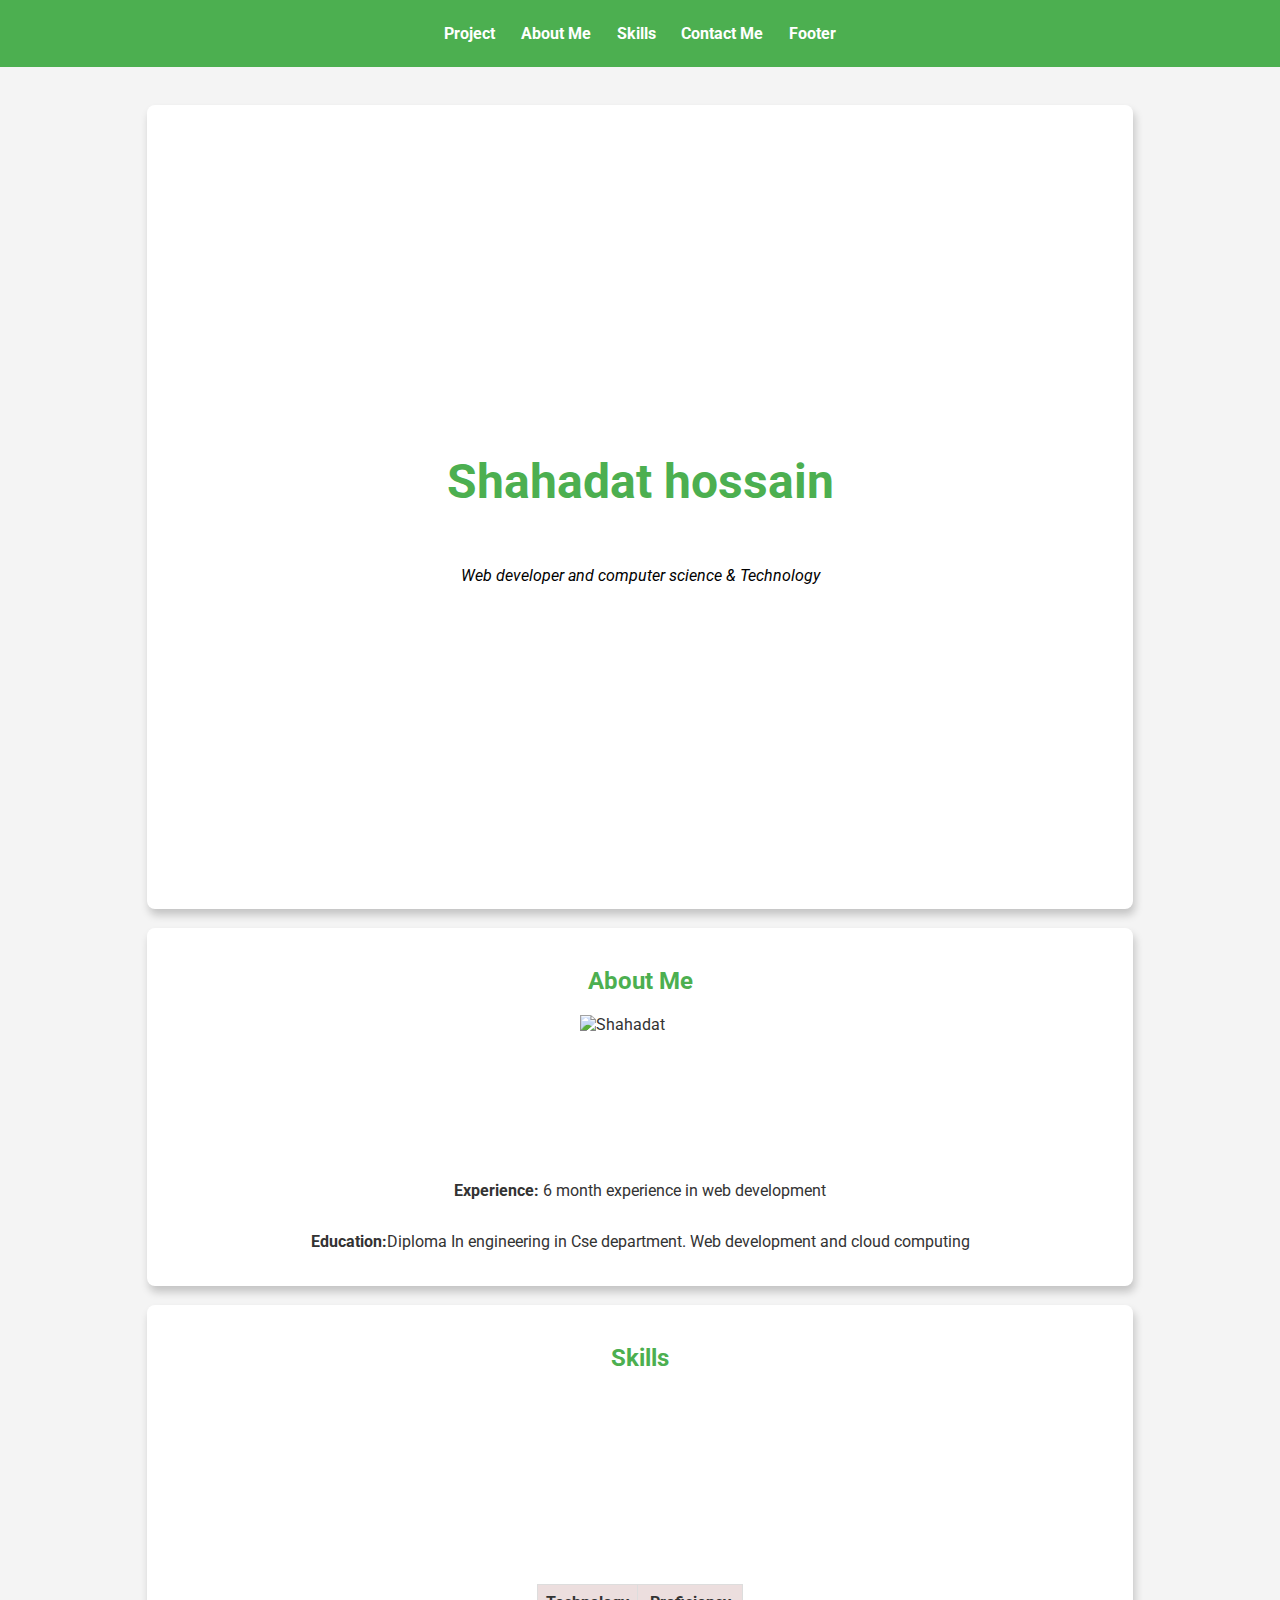
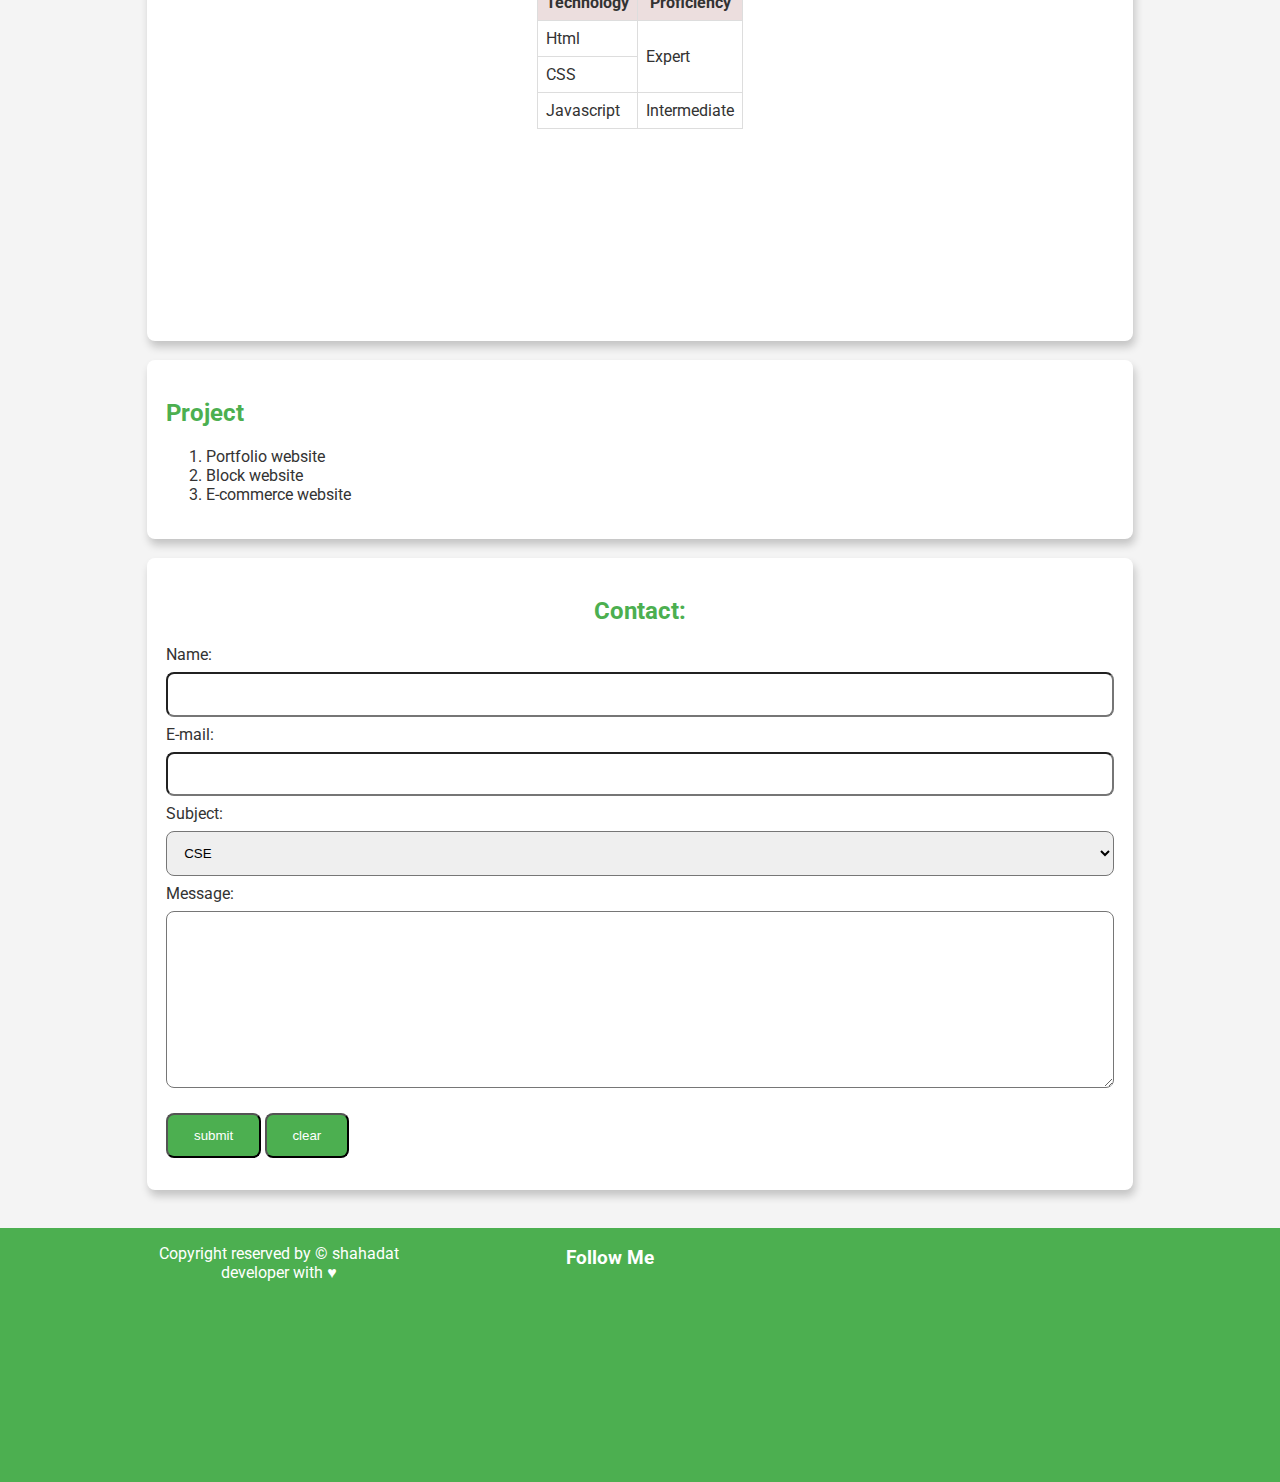
==== index.html @ f702e909 "added update css" ====
<!DOCTYPE html>
<html lang="en">
<head>
    <meta charset="UTF-8">
    <meta name="viewport" content="width=device-width, initial-scale=1.0">
    <meta http-equiv="X-UA-Compatible" content="ie=edge">
    <meta name="keywords" content="Portfolio,html,css,Javascript">
    <meta name="description" content="this is shahadat reserved by web developer">
    
    
    <title>protfolio</title>
    <!--font awsome cnd-->
    <link rel="stylesheet" href="https://cdnjs.cloudflare.com/ajax/libs/font-awesome/6.6.0/css/all.min.css" integrity="sha512-Kc323vGBEqzTmouAECnVceyQqyqdsSiqLQISBL29aUW4U/M7pSPA/gEUZQqv1cwx4OnYxTxve5UMg5GT6L4JJg==" crossorigin="anonymous" referrerpolicy="no-referrer" />
    <!-- google fon family-->
    <link rel="preconnect" href="https://fonts.googleapis.com">
    <link rel="preconnect" href="https://fonts.gstatic.com" crossorigin>
    <link href="https://fonts.googleapis.com/css2?family=Roboto:ital,wght@0,100;0,300;0,400;0,500;0,700;0,900;1,100;1,300;1,400;1,500;1,700;1,900&display=swap" rel="stylesheet">
    <link rel="stylesheet" href="style.css">
</head>
<body>
    <!--navbar section-->
        <header>
            <nav>
                <ul>
                    <li><a href="#intro">Project</a></li>
                    <li><a href="#about">About Me</a></li>
                    <li><a href="#skills">Skills</a></li>
                    <li><a href="#contact">Contact Me</a></li>
                    <li><a href="#footer">Footer</a></li>
    
    
                   
                </ul>
            </nav>
           </header>
      
      
        
   
    <main>
        <!--sectin intro-->
       <section id="intro" class="intro card">
        
            <h1 class="intro__title">Shahadat hossain</h1>
            <p class="intro__description"><em>Web developer and computer science & Technology</em></p>
       
       </section>
        
   <!-- about section-->
   <section id="about" class="card">
        <h2>About Me</h2>
        <img src="image/name.jpg" alt="Shahadat" height="150px" width="120px" alt="image">
        <p><strong>Experience:</strong> 6 month experience in web development</p>
        <p><strong>Education:</strong>Diploma In engineering in Cse department.
        Web development and cloud computing</p>
    
   </section>
   <!-- skill section-->
    <section id="skills" class="card">
        <h2>Skills</h2>
        
                <div>
                    <table>
                        <thead>
                         <tr>
                            <th>Technology</th>
                            <th>Proficiency</th>
                         </tr>
                        </thead>
                        <tbody>
                            <tr>
                                <td>Html</td>
                                <td rowspan="2">Expert</td>
                            </tr>
                            <tr>
                                <td>CSS</td>
                              
                            </tr>
                            <tr>
                                <td>Javascript</td>
                                <td>Intermediate</td>
                            </tr>
                        </tbody>
                     </table>
                </div>
                

    </section>

            <!-- project section-->
    <section id="project" class="card">
        <h2>Project</h2>
        <ol>
        <li>Portfolio website</li>
        <li>Block website</li>
        <li>E-commerce website</li>
        </ol>
        
    </section>
    <!--Contact Section-->
    <section id="contact" class="card">
     <h2>Contact:</h2>
        <form action="https://formspree.io/f/mwpenzzo" method="post">
        
                   <div>
                       <label for="name">Name:</label>
                       <input type="text" id="name" name="name"  required>
                   </div>
                   <div>
                       <label for="email">E-mail:</label>
                       <input type="text" id="email" name="email" required>
                   </div>
                   <div>
                    
                    <label for="Subject">Subject:</label>
            
                    <select name="Subject" id="Subject">
                    <option value="">CSE</option>
                    <option value="">EEE</option>
                    <option value="">ETE</option>
                    <option value="">CTE</option>
                    </select>
                    </div>
          
                    <div>
                       <label for="message">Message:</label>
                      <textarea name="message" id="message" cls="20" rows="10" ></textarea>
                    </div>
                    <div>
                     <button type="submit">submit</button>
                     <button type="reset">clear</button>
                    </div>

        </form>
    </section>
    </main>
    <!--footer section-->
        <footer>
            <div id="footer">
               
                <p class="Copyright">Copyright reserved by &copy; shahadat</p>
                <p>developer with &hearts;</p>
            </div>
                <div class="social-media">
                    <h3>Follow Me</h3>
                <ul>
                    <li><a href="https://www.facebook.com/profile.php?id=100088683645693" target="_blank"><i class="fa-brands fa-facebook"></i>
                    </a></li>
                    <li><a href=https://github.com/shahadat-hasan target="_blank"><i class="fa-brands fa-square-github"></i>
                        
                    </a></li>
                    <li><a href=https://www.linkedin.com/in/m-k-shahadat-mohammad-942577305/ target="_blank"><i class="fa-brands fa-linkedin"></i>
                   </a></li>
                    
                </ul>
                </div>
   
                <div>
                <iframe src="https://www.google.com/maps/embed?pb=!1m18!1m12!1m3!1d236272.87680046336!2d90.62190995630573!3d22.286939279413122!2m3!1f0!2f0!3f0!3m2!1i1024!2i768!4f13.1!3m3!1m2!1s0x30ab3cb3e0eeb229%3A0xf18d50b279ce2ede!2sLalmohan%20Upazila!5e0!3m2!1sen!2sbd!4v1724168756969!5m2!1sen!2sbd" width="300" height="250" style="border:0;" allowfullscreen="" loading="lazy" referrerpolicy="no-referrer-when-downgrade" title="maps"></iframe>
                </div>
        </footer>
</body>
</html>
---- style.css ----
:root{
    --primary-color:#4caf50;
    --secondary-color:#fff;
    --background-color:#f4f4f4;
    --card-background-color:#fff;
    --card-shawdo:rgba(0,0,0,0.2);
}
/* body start here*/
body{
    background-color:var(--background-color);
    color:#333;
    font-family:"Roboto", sans-serif;
    margin: 0;
    padding: 0;
}
h1,h2{
    color:var(--primary-color);
}
ul{
    list-style:none;
}
.card{
background-color: var(--card-background-color);
border-radius: 0.5rem;
margin: 1.2rem;
padding:1.2rem;
box-shadow:2px 6px 9px var(--card-shawdo);
}
/* body end here*/
/* header start here */
header{
background-color:var(--primary-color);
color:var(--secondary-color);
text-align: center;
padding: 1.5rem 0;
position: sticky;
top:0;

}

nav ul{
margin: 0;
padding: 0;
display: flex;
justify-content: center;
}
nav ul li{
margin:0 0.8rem;
}
nav ul li a{
color:var(--secondary-color);
text-decoration: none;
font-weight: bold;
}

/* header End here */
/* main start here */
main{
width: 80%;
margin: auto;
padding: 1.2rem;
}
.intro{
    height: 85vh;
    background-image: url(./image/computer.jpg);
    background-position: center;
    background-repeat: no-repeat;
    background-size: cover;
    display: flex;
    justify-content: center;
    align-items: center;
    flex-direction: column;

}
.intro__title{
    font-size: 3rem;
    background-color: rgba(255, 255, 255, 0.2);
    padding: 0.5rem;
}
.intro__description{
color:var(--secondary-color) ;
font-size: 1.3rem;
}
#about{
    display: flex;
    flex-direction: column;
    align-items: center;
    justify-content: space-around;
}
#skills{
    display: flex;
    flex-direction: column;
    align-items: center;
    justify-content: space-around;
}


table{
width:100%;
border-collapse: collapse;
margin:12rem 0
}
th{
    background-color: #ecdede;
}
table,th,td{
    border: 1px solid #ddd;
    padding: 0.5rem;

}
/* main end here */
/* contact start here */
#contact h2{
   text-align: center;
}
button{
    background-color: var(--primary-color);
    color: var(--secondary-color);
    padding: 0.8rem 1.6rem;
    margin:0.8rem 0;
    border-radius: 0.5rem;
    cursor: pointer;
}
button:hover {
    background-color: rgb(196, 184, 24);
}
input,select,textarea{
    width: 100%;
    padding:0.8rem;
    margin: 0.5rem 0;
    border-radius: 0.5rem;
    box-sizing: border-box;
}
/* contact end here*/


footer{
    background-color:var(--primary-color) ;
    color:var(--secondary-color);
    text-align: center;
    width:100%;
    padding: 0;
    display: flex;
    justify-content: space-evenly;
    gap:0.5rem;
}
.Copyright{
    margin-bottom: -1rem;
}
.social-media ul{
    margin-top: -1rem;
    display: flex;
    justify-content: center;
    gap: 0.5rem;
    margin-left: 0;
    padding: 0;

}
.social-media h3{
    text-align: center;
}
.social-media a{
    color: var(--secondary-color);
    text-decoration: none;
    font-size:1.3rem;
    
}
    
/* footer end here*/


/* responsivense start here*/
@media  screen  and (max-width:1200px) {
    
}
@media  screen  and (max-width:900px) {
    .intro{
        height: 85vh;
        background-image:none;
        text-align: center;
    
}
}
.intro__description{
    color:black;
    font-size: 1rem;
}
@media  screen  and (max-width:768px) {
    footer{
        flex-direction: column;
}
}
@media  screen  and (max-width:600px) {
    
}
/* responsivense ends here*/

/* a=number of ids */
/* b=number of class,pseduo classs,attributes */
/* c=number of elements,pseduo elements */

/*h1{ /* a=0,b=0,c=1
    background-color: #a52525;
    color:var(--secondary-color);
} 
.title{ /* a=0,b=1,c=0
    background-color:blue ;
    color:var(--secondary-color);
}

#id-title{/* a=1,b=0,c=0
    background-color: #8c9600;
    color:var(--secondary-color);
}*/
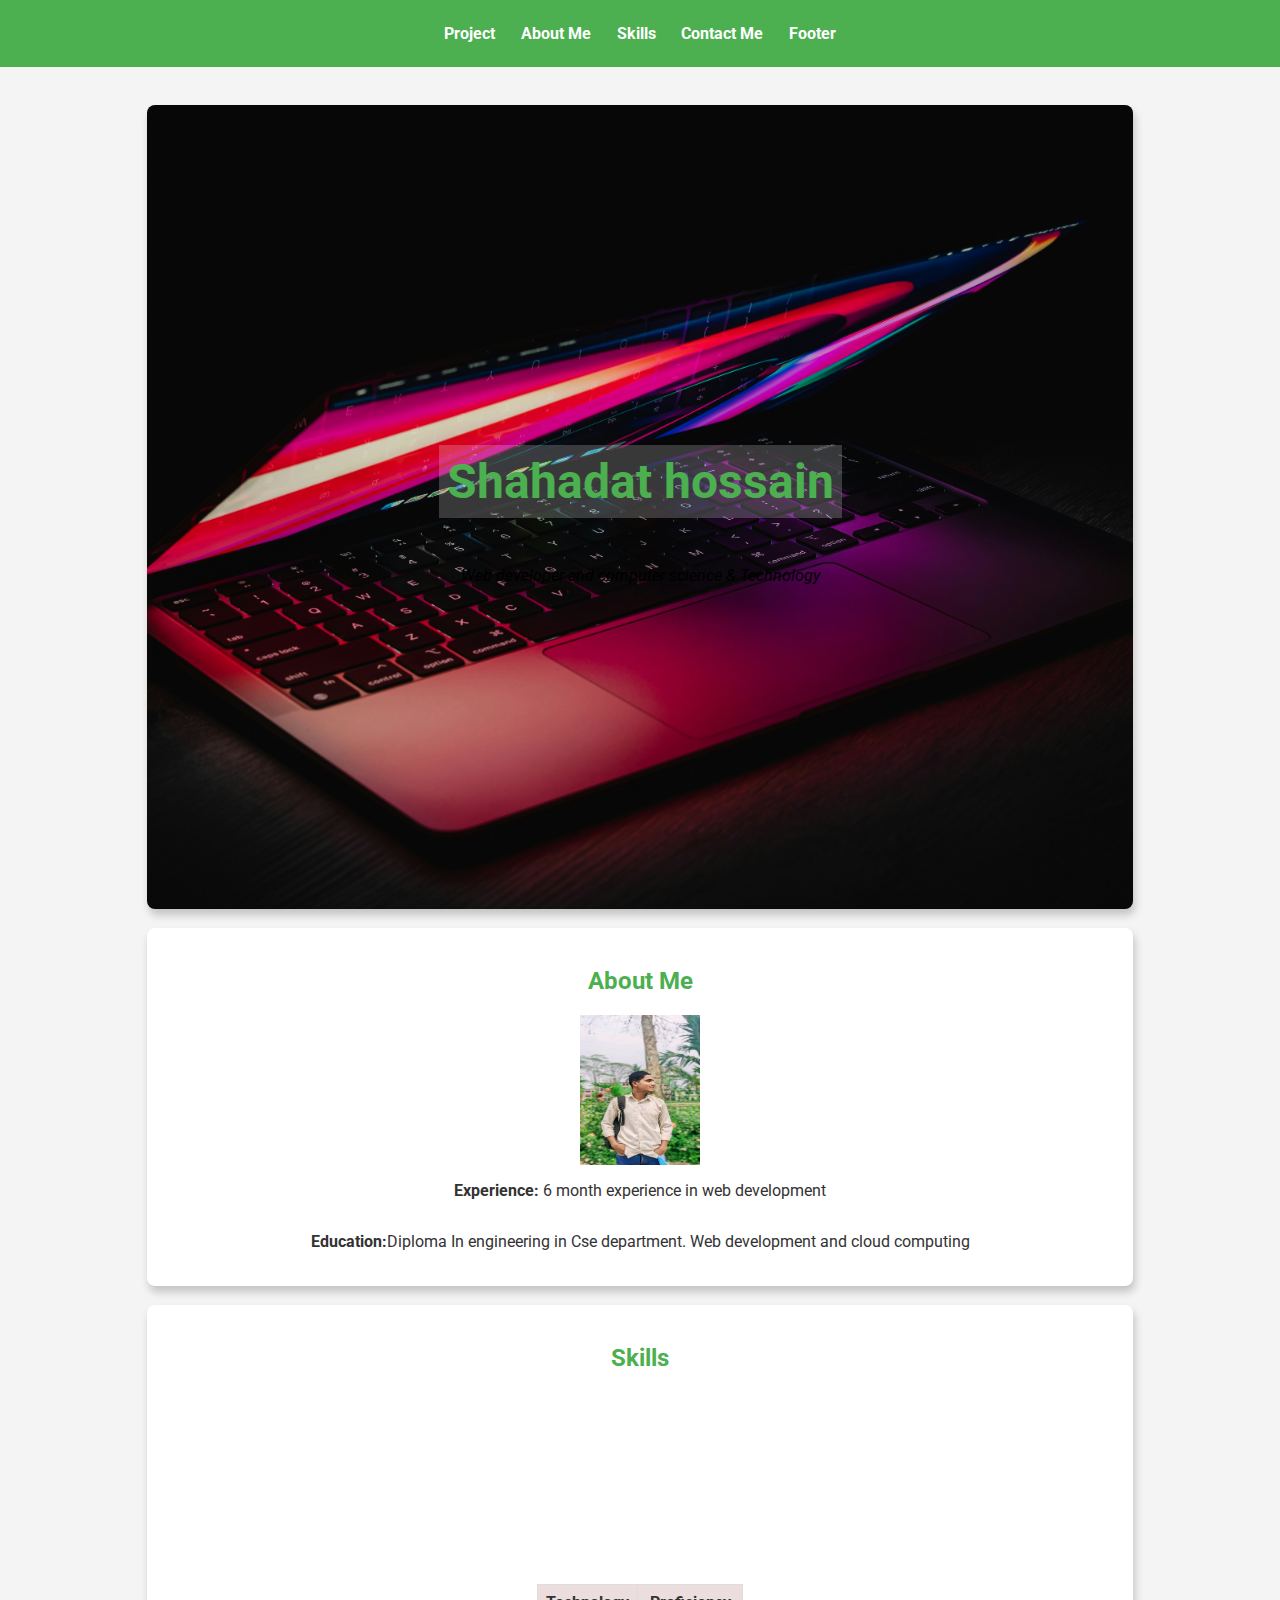
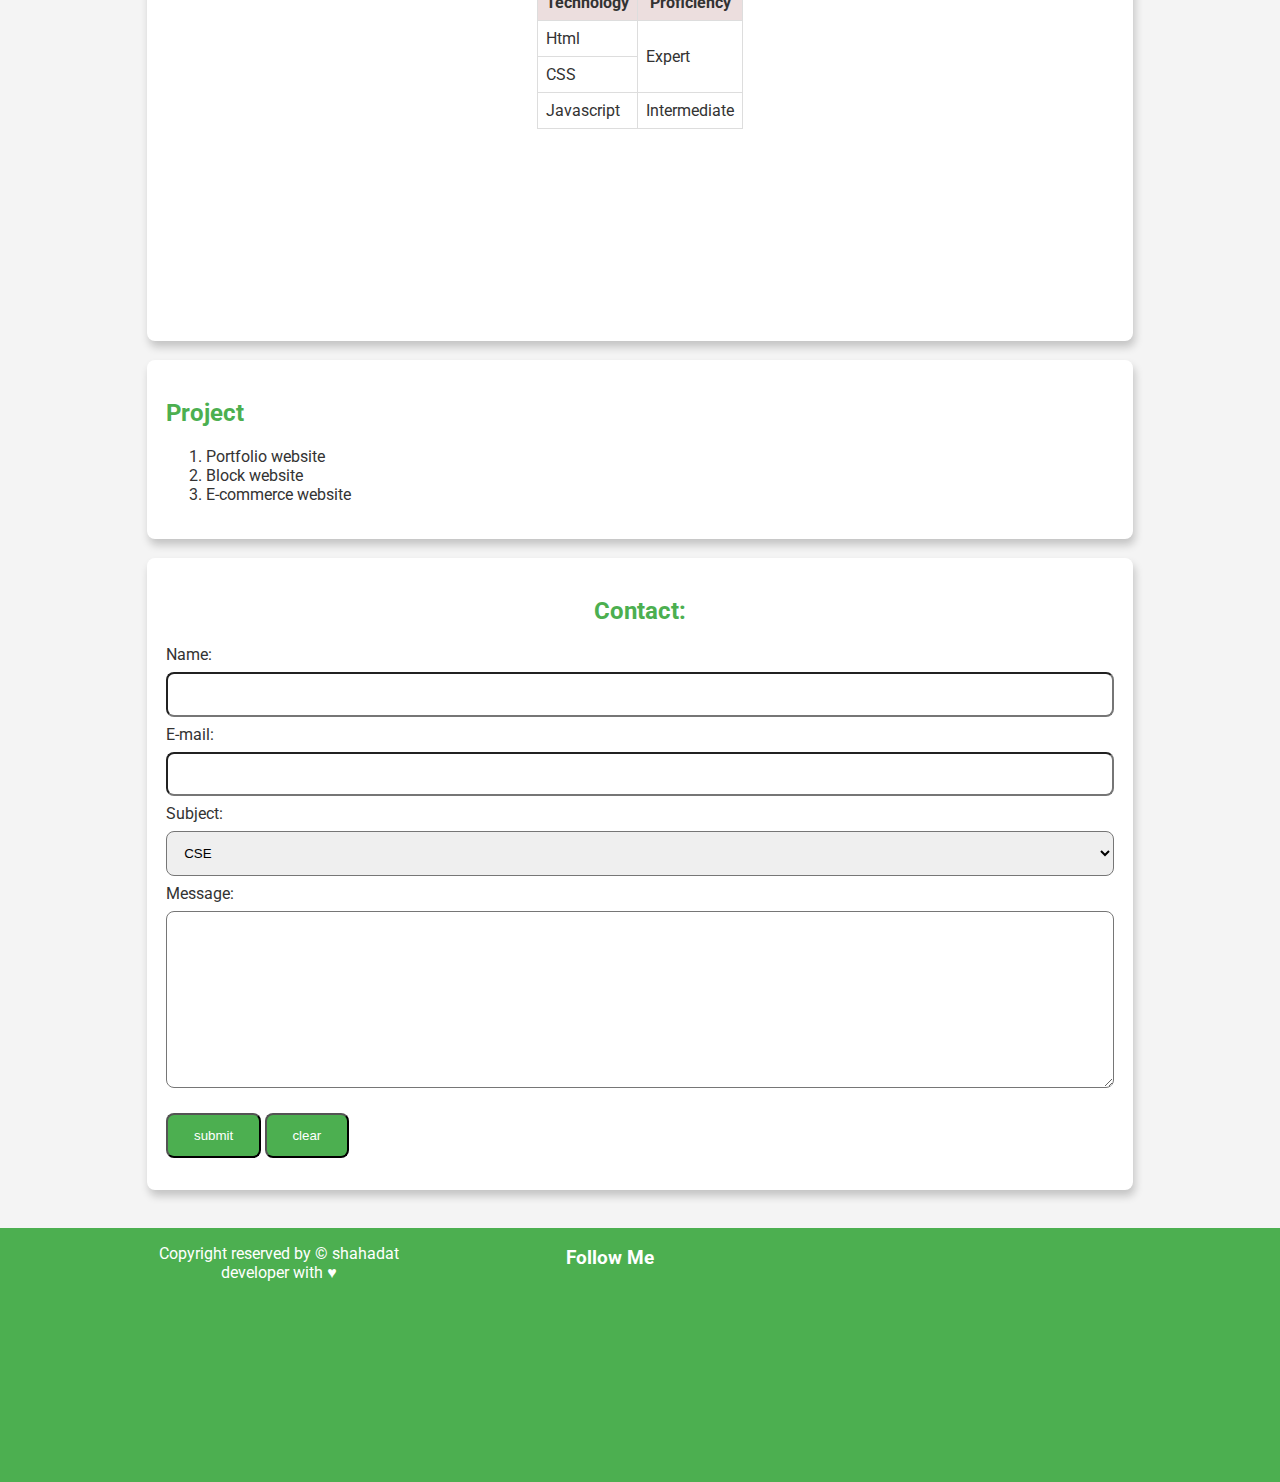
==== commit 8ecb293a: "added update css learning" ====
--- a/index.html
+++ b/index.html
@@ -49,7 +49,7 @@
    <!-- about section-->
    <section id="about" class="card">
         <h2>About Me</h2>
-        <img src="image/name.jpg" alt="Shahadat" height="150px" width="120px" alt="image">
+        <img src="image/image.jpg" alt="Shahadat" height="150px" width="120px" alt="image">
         <p><strong>Experience:</strong> 6 month experience in web development</p>
         <p><strong>Education:</strong>Diploma In engineering in Cse department.
         Web development and cloud computing</p>
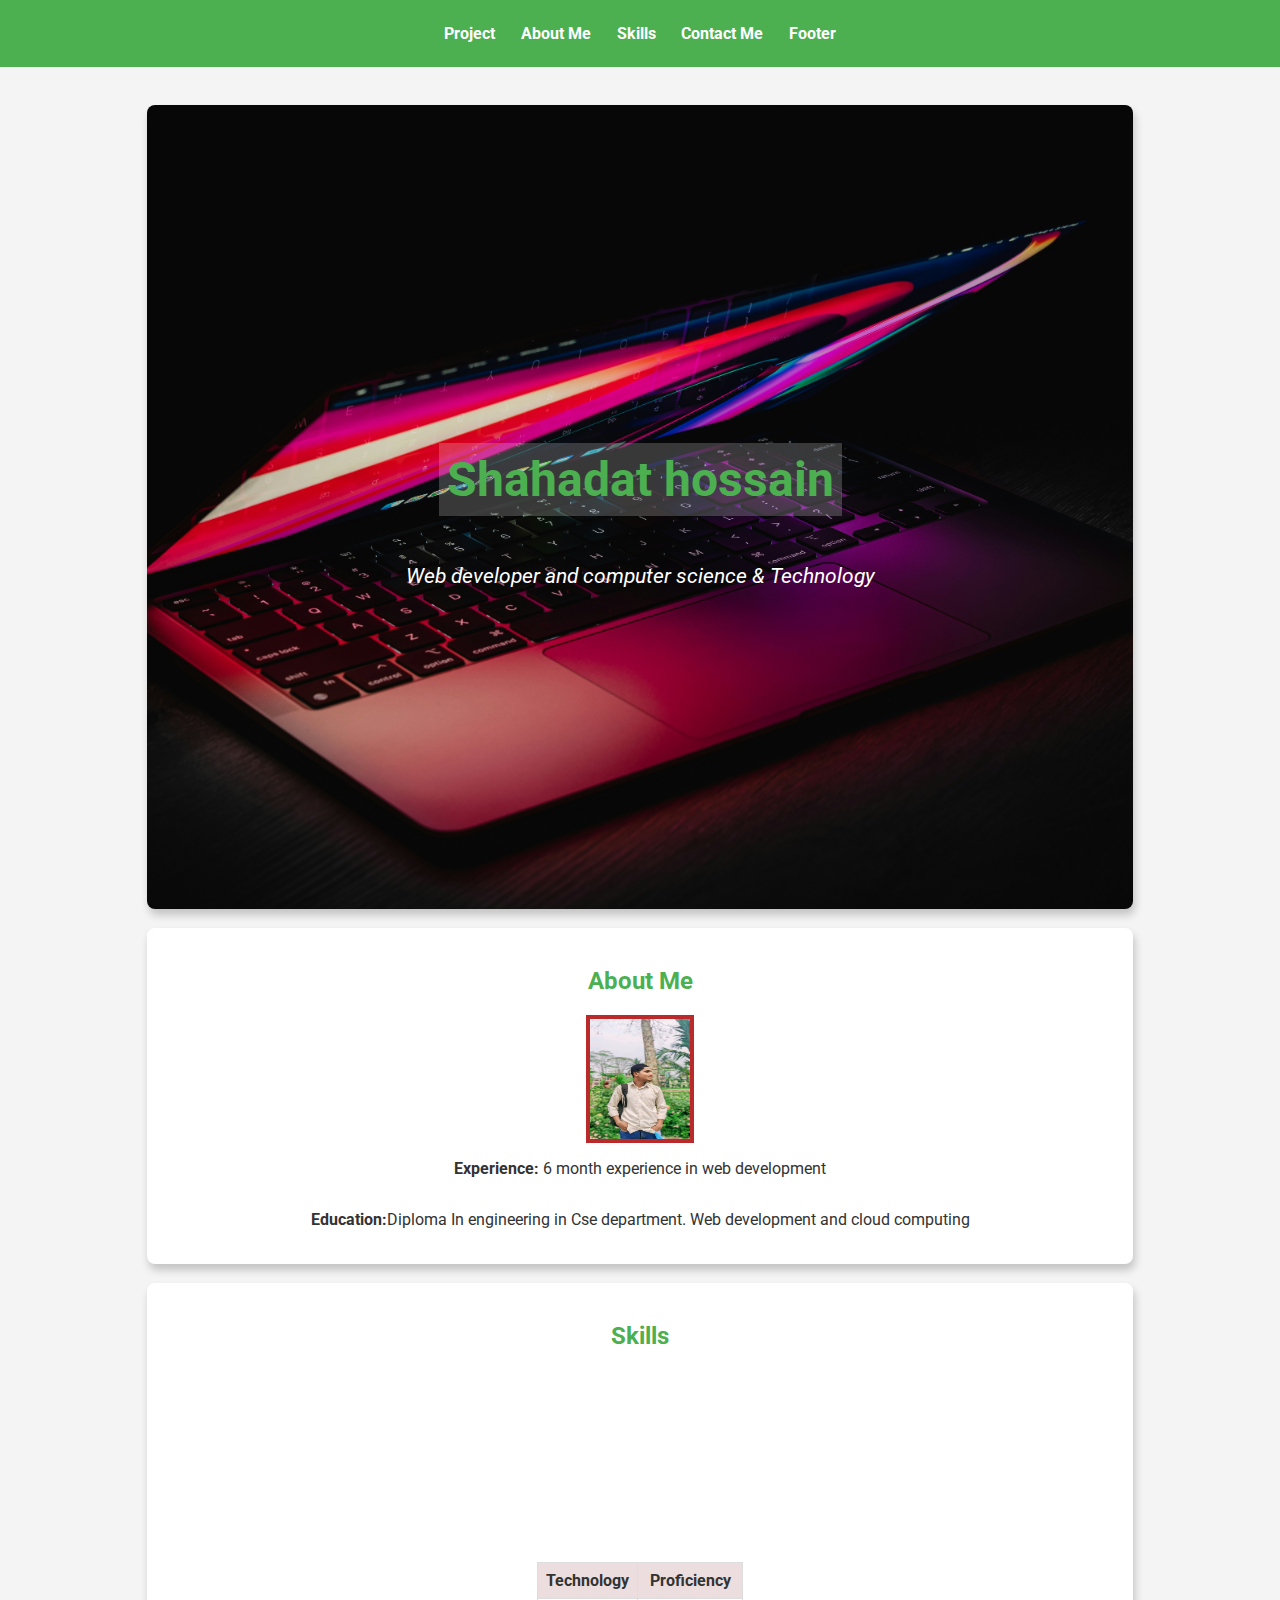
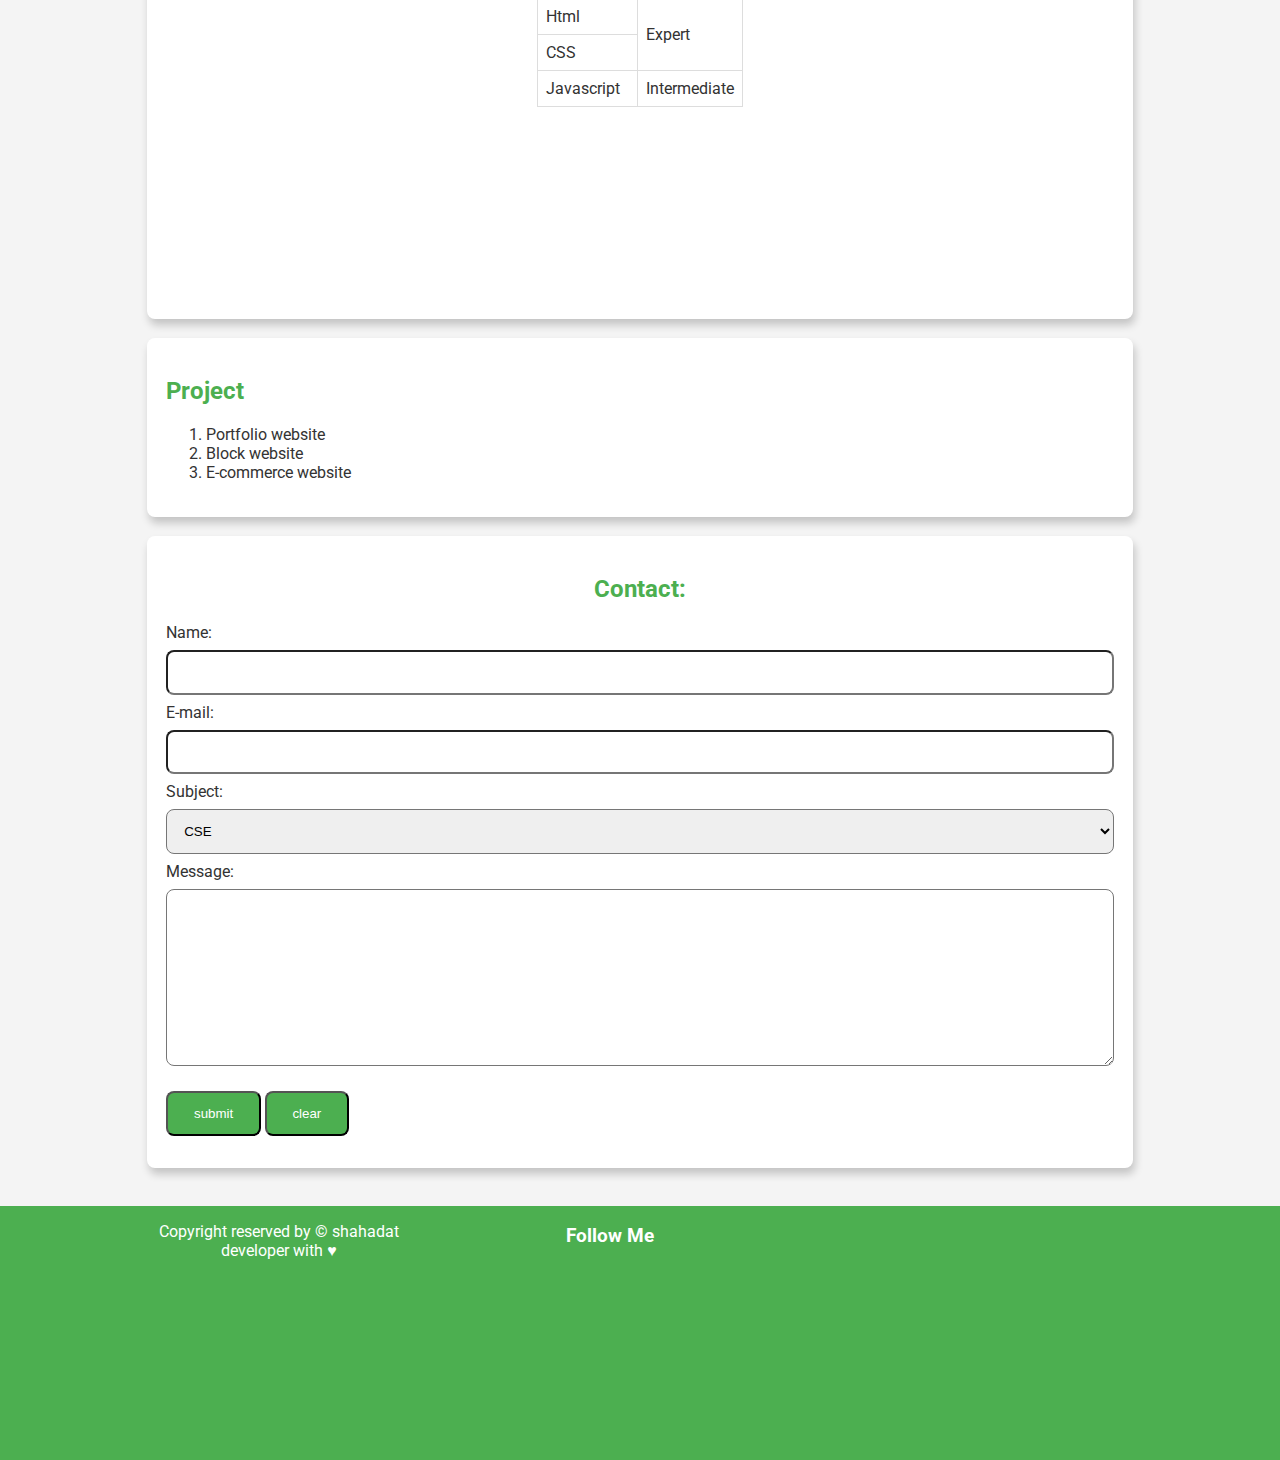
==== commit e8dd55fc: "git new update css" ====
--- a/index.html
+++ b/index.html
@@ -47,9 +47,9 @@
        </section>
         
    <!-- about section-->
-   <section id="about" class="card">
+   <section id="about" class="card" class="continer">
         <h2>About Me</h2>
-        <img src="image/image.jpg" alt="Shahadat" height="150px" width="120px" alt="image">
+        <img class="profile" src="image/image.jpg"alt="Shahadat" height="150px" width="120px" alt="image">
         <p><strong>Experience:</strong> 6 month experience in web development</p>
         <p><strong>Education:</strong>Diploma In engineering in Cse department.
         Web development and cloud computing</p>
--- a/style.css
+++ b/style.css
@@ -78,9 +78,17 @@
     background-color: rgba(255, 255, 255, 0.2);
     padding: 0.5rem;
 }
-.intro__description{
+.intro__description em{
 color:var(--secondary-color) ;
 font-size: 1.3rem;
+}
+.profile{
+        height: 120px;
+        width:100px;
+        border: 4px solid rgb(187, 42, 42);
+        border-radius:0% ;
+        float: left;
+        
 }
 #about{
     display: flex;
